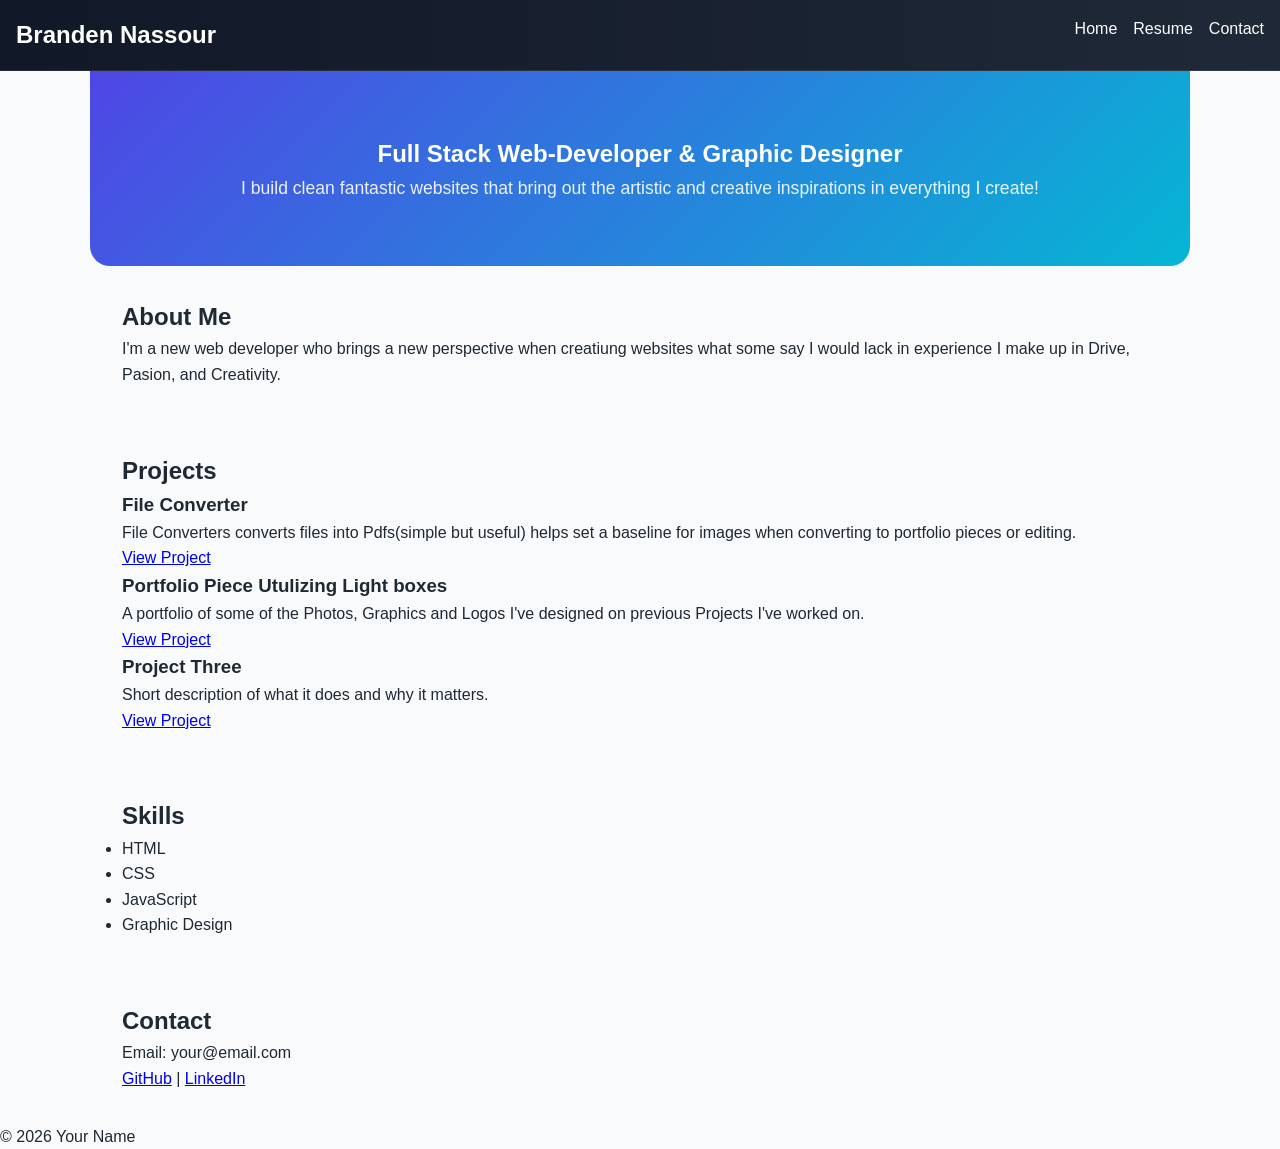
==== index.html @ 0301b1f1 "404 error fix" ====
<!doctype html>
<html lang="en">
  <head>
    <meta charset="UTF-8" />
    <meta name="viewport" content="width=device-width, initial-scale=1.0" />
    <title>Branden Nassour | Portfolio</title>
    <link rel="stylesheet" href="../styles/styles.css" />
  </head>
  <body>
    <header>
      <nav>
        <h1>Branden Nassour</h1>
        <ul>
          <li><a href="index.html">Home</a></li>
          <li><a href="./resume/resume.html">Resume</a></li>
          <li><a href="contact.html">Contact</a></li>
        </ul>
      </nav>
    </header>

    <main>
      <!-- HERO -->
      <section class="hero">
        <h2>Full Stack Web-Developer & Graphic Designer</h2>
        <p>
          I build clean fantastic websites that bring out the artistic and
          creative inspirations in everything I create!
        </p>
      </section>

      <!-- ABOUT -->
      <section id="about">
        <h2>About Me</h2>
        <p>
          I'm a new web developer who brings a new perspective when creatiung
          websites what some say I would lack in experience I make up in Drive,
          Pasion, and Creativity.
        </p>
      </section>

      <!-- PROJECTS -->
      <section id="projects">
        <h2>Projects</h2>

        <article>
          <h3>File Converter</h3>
          <p>
            File Converters converts files into Pdfs(simple but useful) helps
            set a baseline for images when converting to portfolio pieces or
            editing.
          </p>
          <a
            href="./project_1/project_1.html"
            aria-label="View Project One details"
            >View Project</a
          >
        </article>

        <article>
          <h3>Portfolio Piece Utulizing Light boxes</h3>
          <p>
            A portfolio of some of the Photos, Graphics and Logos I've designed
            on previous Projects I've worked on.
          </p>
          <a
            href="./project_2/project_2.html"
            aria-label="View Project Two details"
            >View Project</a
          >
        </article>

        <article>
          <h3>Project Three</h3>
          <p>Short description of what it does and why it matters.</p>
          <a
            href="./project_3/project_3.html"
            aria-label="View Project Three details"
            >View Project</a
          >
        </article>
      </section>

      <!-- SKILLS -->
      <section>
        <h2>Skills</h2>
        <ul>
          <li>HTML</li>
          <li>CSS</li>
          <li>JavaScript</li>
          <li>Graphic Design</li>
        </ul>
      </section>

      <!-- CONTACT -->
      <section id="contact">
        <h2>Contact</h2>
        <p>Email: your@email.com</p>
        <p>
          <a href="#">GitHub</a> |
          <a href="#">LinkedIn</a>
        </p>
      </section>
    </main>

    <footer>
      <p>© 2026 Your Name</p>
    </footer>

    <script src="../scripts/main.js"></script>
  </body>
</html>
---- styles/styles.css ----
/* =========================
   RESET
========================= */
* {
  margin: 0;
  padding: 0;
  box-sizing: border-box;
}

/* =========================
   ROOT
========================= */
html {
  font-size: 16px;
  background-color: rgb(255, 255, 255);
  scroll-behavior: smooth;
}

/* THEME VARIABLES */
:root {
  --primary: #4f46e5;
  --secondary: #22c55e;
  --dark: #111827;
  --light: #f9fafb;
  --accent: #06b6d4;
  --text: #1f2933;
}

/* BODY */
body {
  font-family: "Segoe UI", Tahoma, Geneva, Verdana, sans-serif;
  line-height: 1.6;
  color: var(--text);
  background: var(--light);
}

/* =========================
   NAV
========================= */
nav {
  display: flex;
  justify-content: space-between;
  padding: 1rem;
  background: linear-gradient(90deg, #111827, #1f2937);
  color: rgb(255, 255, 255);
  position: sticky;
  top: 0;
  z-index: 1000;
  backdrop-filter: blur(10px);
  border-bottom: 1px solid rgba(255, 255, 255, 0.08);
}

nav ul {
  display: flex;
  gap: 1rem;
  list-style: none;
}

nav a {
  color: white;
  text-decoration: none;
  position: relative;
  font-weight: 500;
  transition: color 0.3s ease;
}

nav a::after {
  content: "";
  position: absolute;
  width: 0%;
  height: 2px;
  left: 0;
  bottom: -4px;
  background: var(--accent);
  transition: width 0.3s ease;
}

nav a:hover {
  color: var(--accent);
}

nav a:hover::after {
  width: 100%;
}

/* =========================
   HERO
========================= */
.hero {
  padding: 4rem 2rem;
  background: linear-gradient(135deg, #4f46e5, #06b6d4);
  text-align: center;
  color: white;
  border-radius: 0 0 20px 20px;
}

.hero h1 {
  font-size: 2.5rem;
  margin-bottom: 1rem;
}

.hero p {
  opacity: 0.9;
  font-size: 1.1rem;
}

/* =========================
   BUTTONS
========================= */
.btn-primary {
  background: var(--primary);
  color: white;
  padding: 0.5rem 1rem;
  display: inline-block;
  border-radius: 8px;
  font-weight: bold;
  transition: all 0.3s ease;
}

.btn-primary:hover {
  background: #4338ca;
  transform: translateY(-2px);
  box-shadow: 0 6px 15px rgba(0, 0, 0, 0.2);
}

.btn-secondary {
  border: 1px solid black;
  padding: 0.5rem 1rem;
  border-radius: 8px;
  transition: all 0.3s ease;
}

.btn-secondary:hover {
  background: black;
  color: white;
  transform: translateY(-2px);
}

/* =========================
   SECTIONS
========================= */
section {
  padding: 2rem;
  max-width: 1100px;
  margin: auto;
}

/* =========================
   CARDS (OPTIONAL)
========================= */
.card {
  background: white;
  border-radius: 12px;
  padding: 1.5rem;
  box-shadow: 0 5px 20px rgba(0, 0, 0, 0.08);
  transition: transform 0.3s ease;
}

.card:hover {
  transform: translateY(-5px);
}

/* =========================
   GLASS EFFECT (OPTIONAL)
========================= */
.glass {
  background: rgba(255, 255, 255, 0.1);
  backdrop-filter: blur(12px);
  border-radius: 12px;
}

/* =========================
   ANIMATIONS
========================= */
.fade-in {
  opacity: 0;
  transform: translateY(20px);
  animation: fadeIn 0.8s ease forwards;
}

@keyframes fadeIn {
  to {
    opacity: 1;
    transform: translateY(0);
  }
}

/* =========================
   RESPONSIVE
========================= */
@media (max-width: 768px) {
  nav ul {
    flex-direction: column;
  }

  .hero h1 {
    font-size: 2rem;
  }

  section {
    padding: 1.5rem;
  }
}
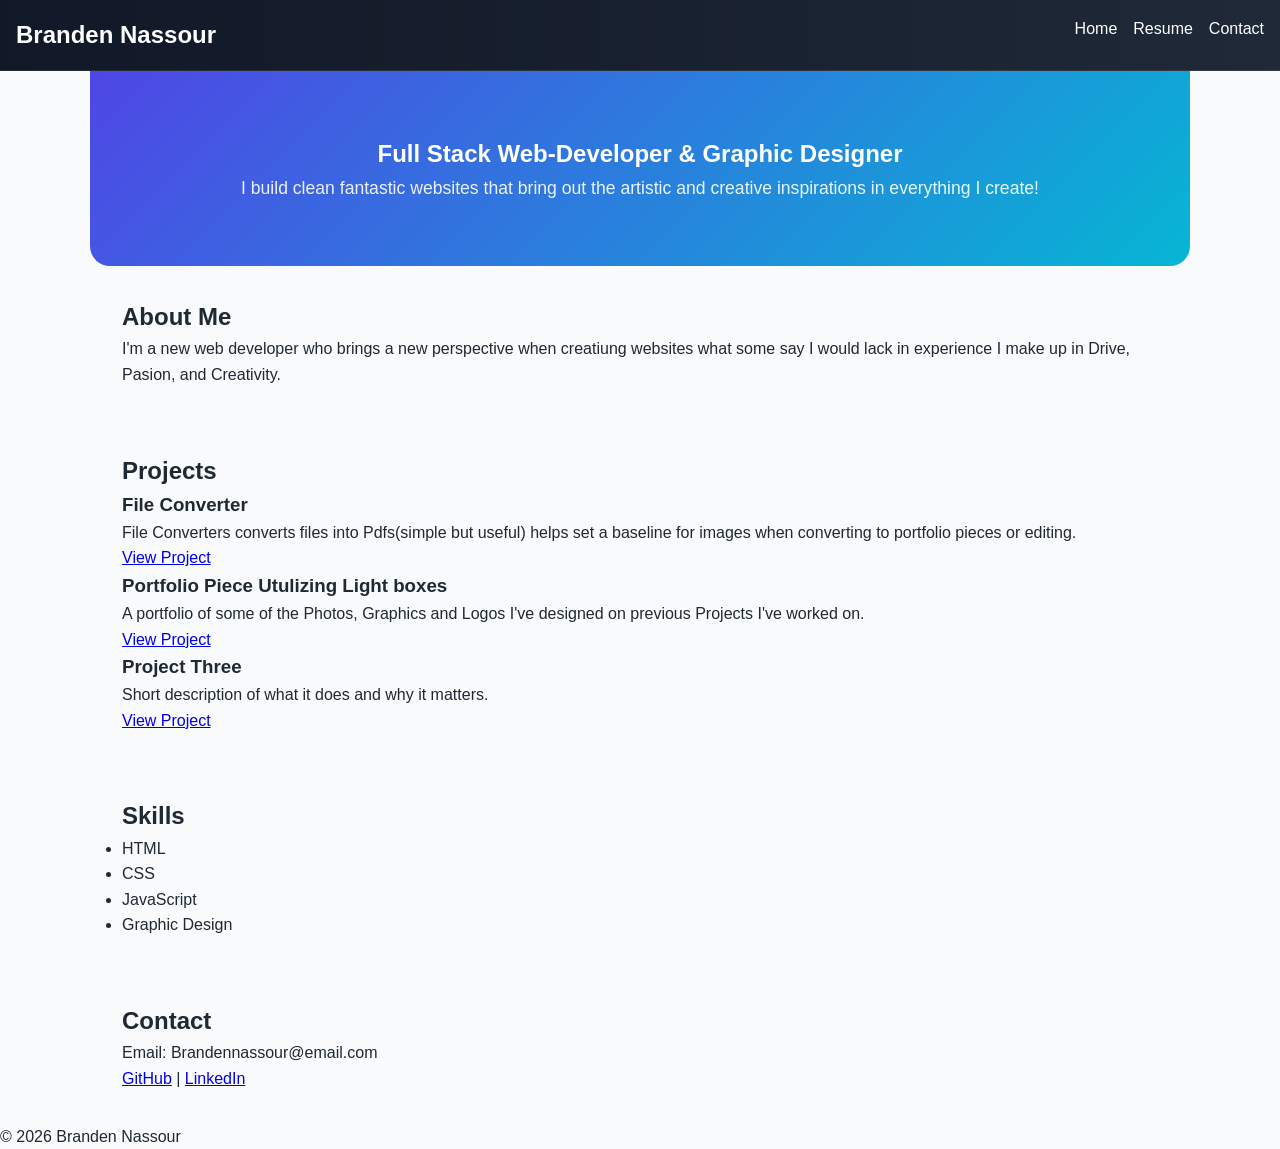
==== commit 26a37e98: "Update index.html" ====
--- a/index.html
+++ b/index.html
@@ -4,16 +4,16 @@
     <meta charset="UTF-8" />
     <meta name="viewport" content="width=device-width, initial-scale=1.0" />
     <title>Branden Nassour | Portfolio</title>
-    <link rel="stylesheet" href="../styles/styles.css" />
+    <link rel="stylesheet" href="styles/styles.css" />
   </head>
   <body>
     <header>
       <nav>
         <h1>Branden Nassour</h1>
         <ul>
-          <li><a href="index.html">Home</a></li>
+          <li><a href="./index.html">Home</a></li>
           <li><a href="./resume/resume.html">Resume</a></li>
-          <li><a href="contact.html">Contact</a></li>
+          <li><a href="./contact.html">Contact</a></li>
         </ul>
       </nav>
     </header>
@@ -94,7 +94,7 @@
       <!-- CONTACT -->
       <section id="contact">
         <h2>Contact</h2>
-        <p>Email: your@email.com</p>
+        <p>Email: Brandennassour@email.com</p>
         <p>
           <a href="#">GitHub</a> |
           <a href="#">LinkedIn</a>
@@ -103,9 +103,9 @@
     </main>
 
     <footer>
-      <p>© 2026 Your Name</p>
+      <p>© 2026 Branden Nassour</p>
     </footer>
 
-    <script src="../scripts/main.js"></script>
+    <script src="./scripts/main.js"></script>
   </body>
 </html>
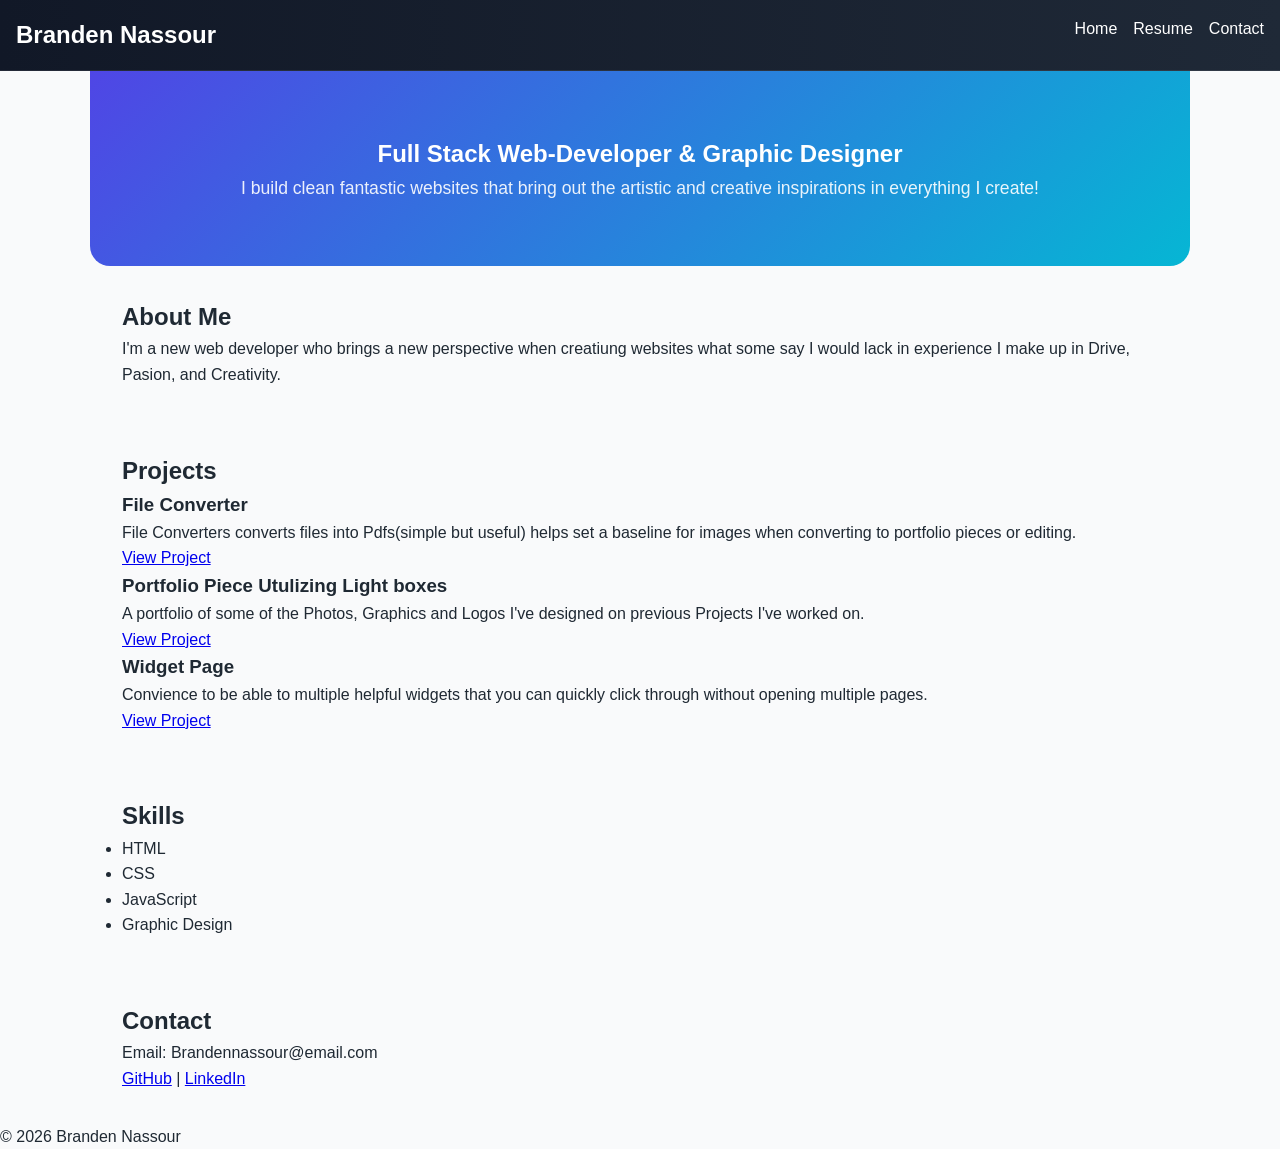
==== commit e45584b8: "Update index.html" ====
--- a/index.html
+++ b/index.html
@@ -70,8 +70,11 @@
         </article>
 
         <article>
-          <h3>Project Three</h3>
-          <p>Short description of what it does and why it matters.</p>
+          <h3>Widget Page</h3>
+          <p>
+            Convience to be able to multiple helpful widgets that you can
+            quickly click through without opening multiple pages.
+          </p>
           <a
             href="./project_3/project_3.html"
             aria-label="View Project Three details"
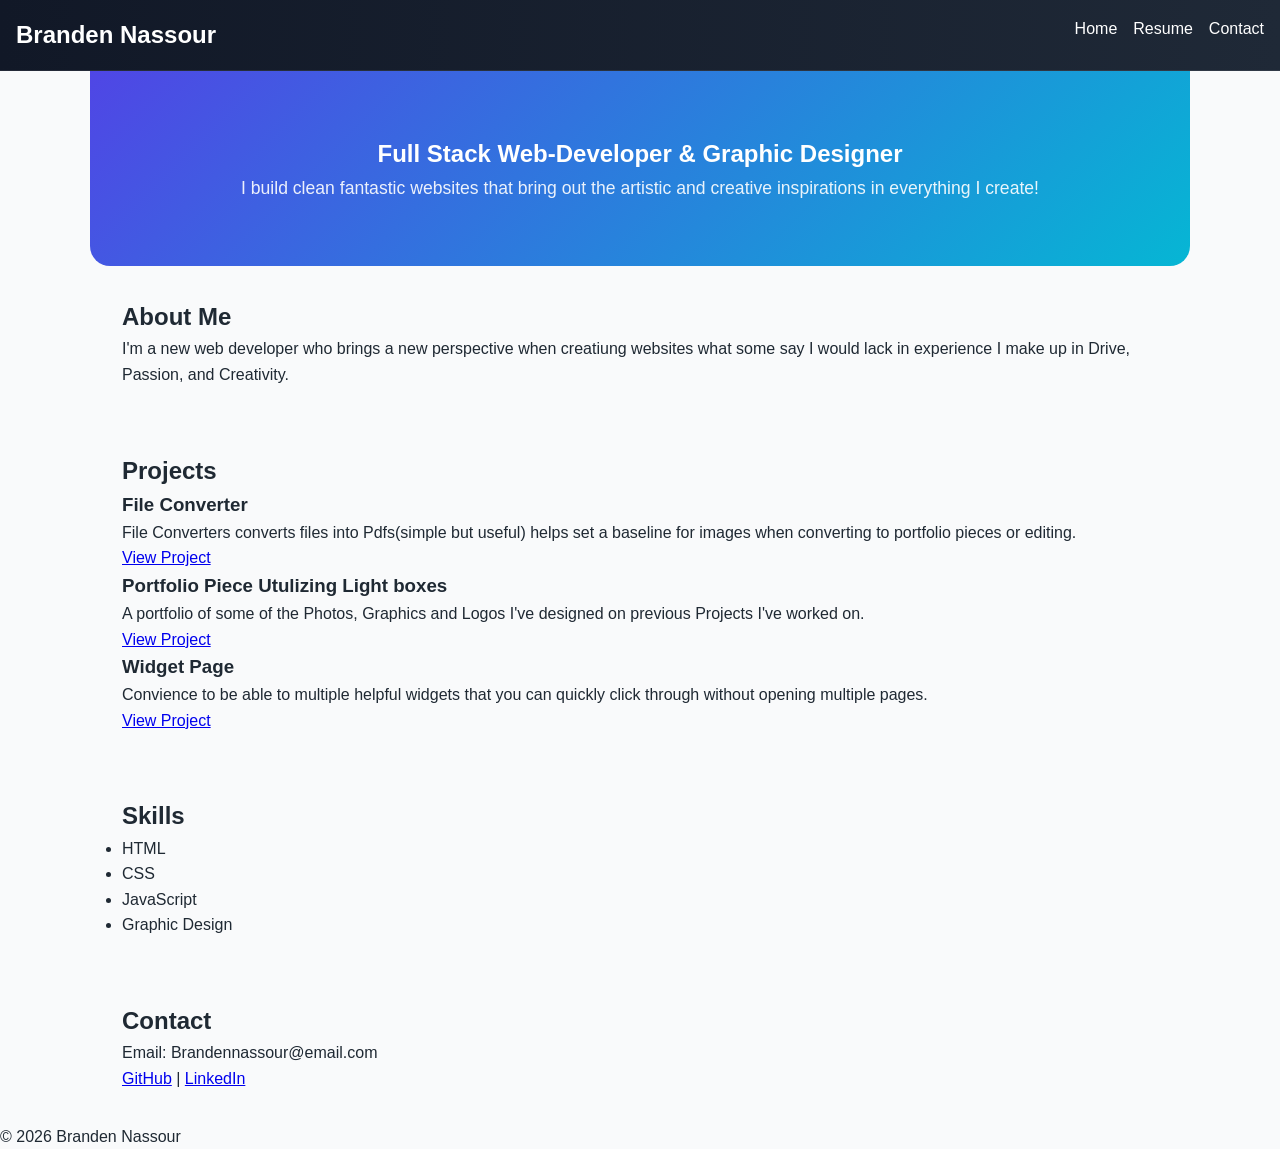
==== commit 600330f7: "Update index.html" ====
--- a/index.html
+++ b/index.html
@@ -34,7 +34,7 @@
         <p>
           I'm a new web developer who brings a new perspective when creatiung
           websites what some say I would lack in experience I make up in Drive,
-          Pasion, and Creativity.
+          Passion, and Creativity.
         </p>
       </section>
 
